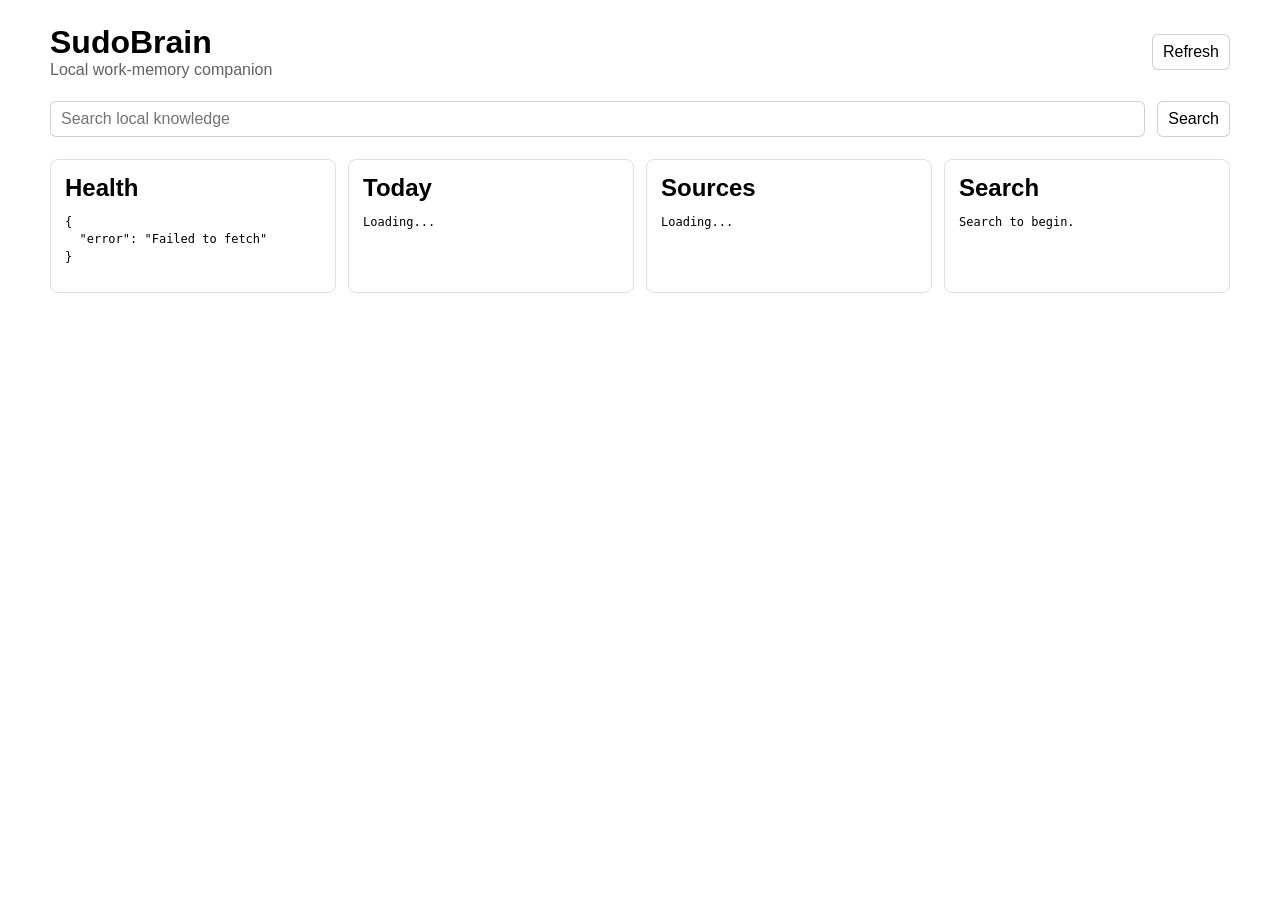
==== web-companion/index.html @ 4f81f7a8 "feat: add provider and web companion scaffolds" ====
<!doctype html>
<html lang="en">
<head>
  <meta charset="utf-8">
  <meta name="viewport" content="width=device-width, initial-scale=1">
  <title>SudoBrain Companion</title>
  <link rel="manifest" href="./manifest.webmanifest">
  <link rel="stylesheet" href="./styles.css">
</head>
<body>
  <main>
    <header>
      <div>
        <h1>SudoBrain</h1>
        <p>Local work-memory companion</p>
      </div>
      <button id="refresh" aria-label="Refresh">Refresh</button>
    </header>

    <section class="toolbar">
      <input id="query" placeholder="Search local knowledge">
      <button id="search">Search</button>
    </section>

    <section class="grid">
      <article>
        <h2>Health</h2>
        <pre id="health">Loading...</pre>
      </article>
      <article>
        <h2>Today</h2>
        <pre id="briefing">Loading...</pre>
      </article>
      <article>
        <h2>Sources</h2>
        <pre id="sources">Loading...</pre>
      </article>
      <article>
        <h2>Search</h2>
        <pre id="results">Search to begin.</pre>
      </article>
    </section>
  </main>
  <script src="./app.js"></script>
</body>
</html>
---- web-companion/styles.css ----
:root {
  color-scheme: light dark;
  font-family: -apple-system, BlinkMacSystemFont, "Segoe UI", sans-serif;
  background: Canvas;
  color: CanvasText;
}

body {
  margin: 0;
}

main {
  max-width: 1180px;
  margin: 0 auto;
  padding: 24px;
}

header,
.toolbar {
  display: flex;
  gap: 12px;
  align-items: center;
  justify-content: space-between;
}

h1,
h2,
p {
  margin: 0;
}

p {
  color: color-mix(in srgb, CanvasText 62%, transparent);
}

button,
input {
  font: inherit;
  border: 1px solid color-mix(in srgb, CanvasText 18%, transparent);
  border-radius: 6px;
  padding: 8px 10px;
  background: Canvas;
  color: CanvasText;
}

input {
  flex: 1;
}

.toolbar {
  margin: 22px 0;
}

.grid {
  display: grid;
  grid-template-columns: repeat(auto-fit, minmax(260px, 1fr));
  gap: 12px;
}

article {
  border: 1px solid color-mix(in srgb, CanvasText 12%, transparent);
  border-radius: 8px;
  padding: 14px;
}

pre {
  overflow: auto;
  white-space: pre-wrap;
  font-size: 12px;
  line-height: 1.45;
}
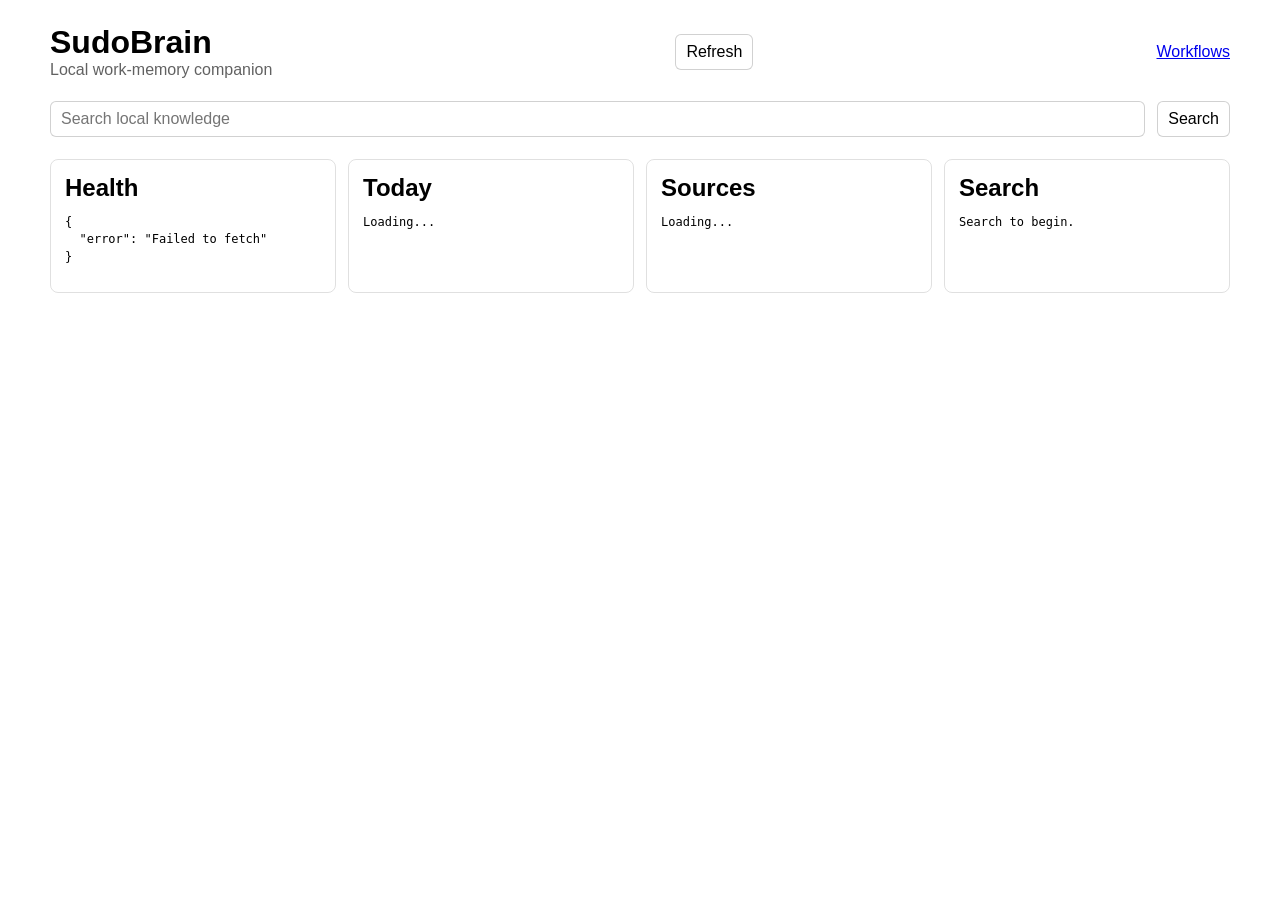
==== commit 4b137a78: "feat: add workflow graph and privacy controls" ====
--- a/web-companion/index.html
+++ b/web-companion/index.html
@@ -15,6 +15,7 @@
         <p>Local work-memory companion</p>
       </div>
       <button id="refresh" aria-label="Refresh">Refresh</button>
+      <a href="./workflow-builder.html">Workflows</a>
     </header>
 
     <section class="toolbar">
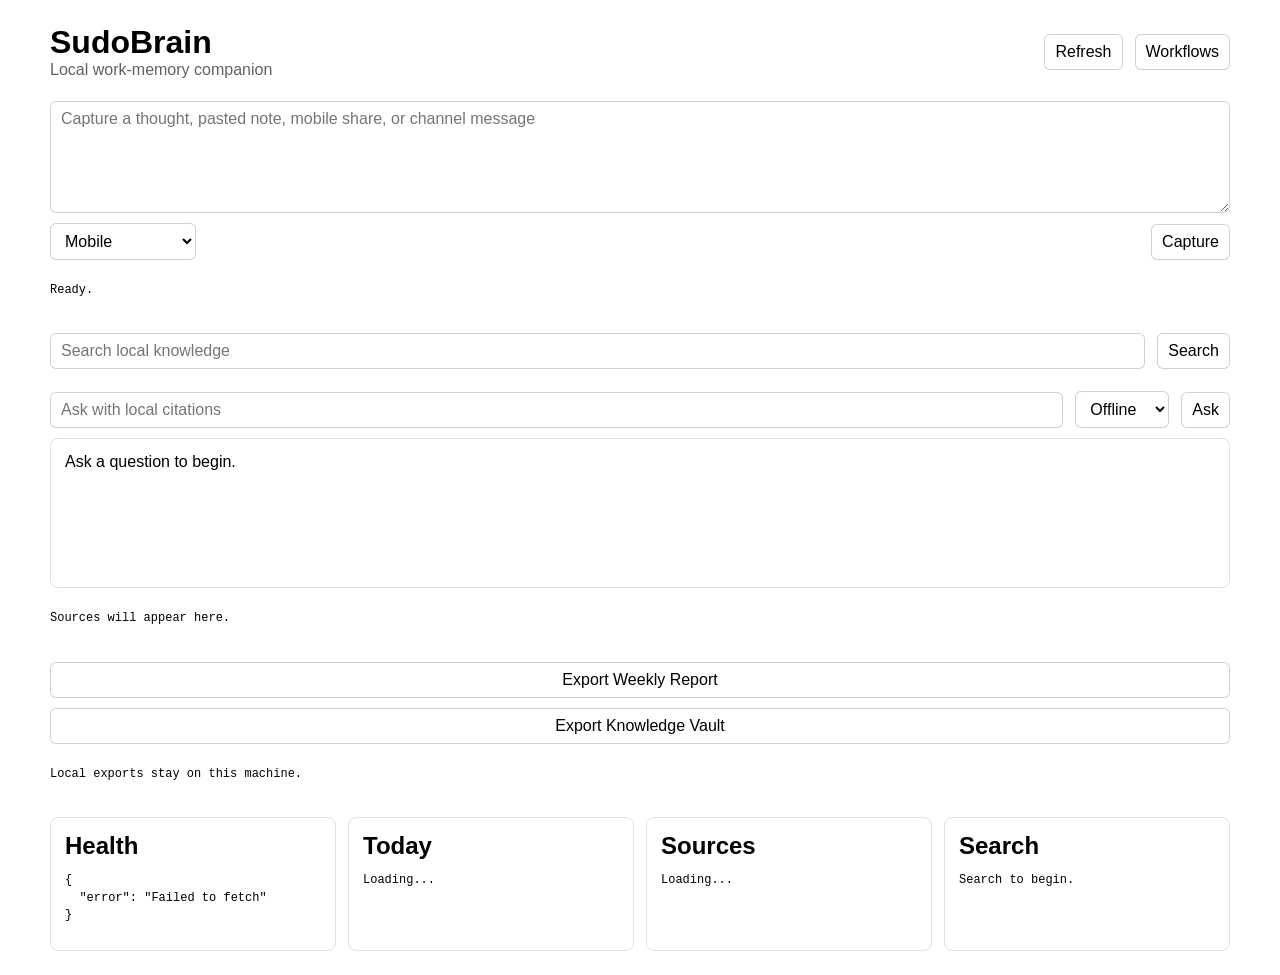
==== commit cbd41a73: "feat: enhance web companion capture and chat" ====
--- a/web-companion/index.html
+++ b/web-companion/index.html
@@ -14,13 +14,48 @@
         <h1>SudoBrain</h1>
         <p>Local work-memory companion</p>
       </div>
-      <button id="refresh" aria-label="Refresh">Refresh</button>
-      <a href="./workflow-builder.html">Workflows</a>
+      <nav>
+        <button id="refresh" aria-label="Refresh">Refresh</button>
+        <a href="./workflow-builder.html">Workflows</a>
+      </nav>
     </header>
 
-    <section class="toolbar">
+    <section class="quick-capture">
+      <textarea id="captureText" placeholder="Capture a thought, pasted note, mobile share, or channel message"></textarea>
+      <div class="row">
+        <select id="captureSource" aria-label="Capture source">
+          <option value="mobile">Mobile</option>
+          <option value="web">Web</option>
+          <option value="telegram">Telegram style</option>
+          <option value="discord">Discord style</option>
+        </select>
+        <button id="capture">Capture</button>
+      </div>
+      <pre id="captureResult">Ready.</pre>
+    </section>
+
+    <section class="toolbar" aria-label="Knowledge search">
       <input id="query" placeholder="Search local knowledge">
       <button id="search">Search</button>
+    </section>
+
+    <section class="chat-panel">
+      <div class="row">
+        <input id="chatQuery" placeholder="Ask with local citations">
+        <select id="chatMode" aria-label="Chat mode">
+          <option value="offline">Offline</option>
+          <option value="stream">Stream</option>
+        </select>
+        <button id="ask">Ask</button>
+      </div>
+      <div id="chatAnswer" class="answer">Ask a question to begin.</div>
+      <pre id="chatSources">Sources will appear here.</pre>
+    </section>
+
+    <section class="actions">
+      <button id="weeklyReport">Export Weekly Report</button>
+      <button id="vaultExport">Export Knowledge Vault</button>
+      <pre id="actionResult">Local exports stay on this machine.</pre>
     </section>
 
     <section class="grid">
--- a/web-companion/styles.css
+++ b/web-companion/styles.css
@@ -16,7 +16,9 @@
 }
 
 header,
-.toolbar {
+.toolbar,
+.row,
+nav {
   display: flex;
   gap: 12px;
   align-items: center;
@@ -34,7 +36,10 @@
 }
 
 button,
-input {
+input,
+select,
+textarea,
+a {
   font: inherit;
   border: 1px solid color-mix(in srgb, CanvasText 18%, transparent);
   border-radius: 6px;
@@ -43,12 +48,33 @@
   color: CanvasText;
 }
 
+a {
+  text-decoration: none;
+}
+
 input {
   flex: 1;
 }
 
-.toolbar {
+textarea {
+  box-sizing: border-box;
+  min-height: 112px;
+  resize: vertical;
+  width: 100%;
+}
+
+.toolbar,
+.quick-capture,
+.chat-panel,
+.actions {
   margin: 22px 0;
+}
+
+.quick-capture,
+.chat-panel,
+.actions {
+  display: grid;
+  gap: 10px;
 }
 
 .grid {
@@ -69,3 +95,25 @@
   font-size: 12px;
   line-height: 1.45;
 }
+
+.answer {
+  min-height: 120px;
+  border: 1px solid color-mix(in srgb, CanvasText 12%, transparent);
+  border-radius: 8px;
+  padding: 14px;
+  white-space: pre-wrap;
+}
+
+@media (max-width: 720px) {
+  header,
+  .toolbar,
+  .row,
+  nav {
+    align-items: stretch;
+    flex-direction: column;
+  }
+
+  main {
+    padding: 16px;
+  }
+}
